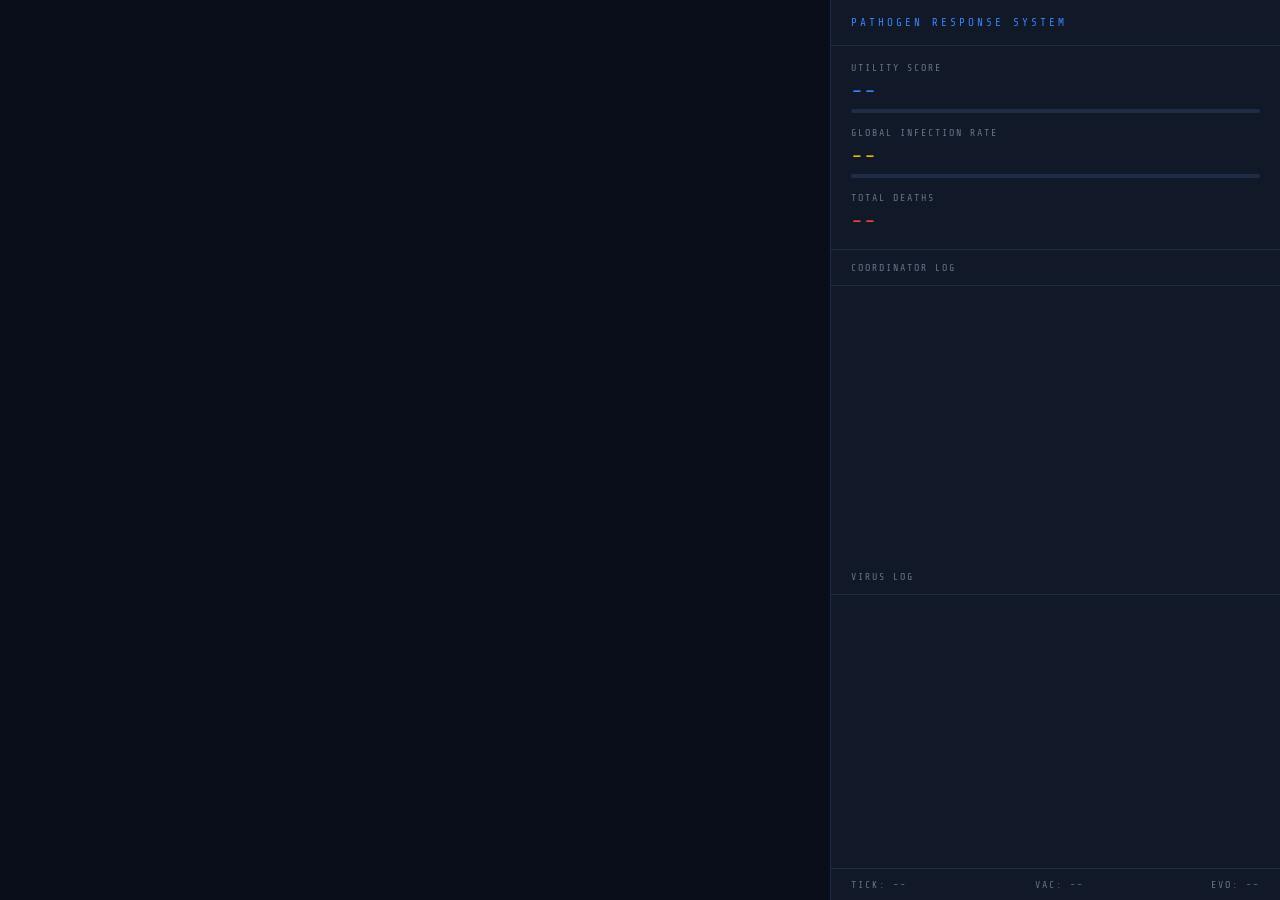
==== frontend/index.html @ 67e20a22 "adding virus log" ====
<!DOCTYPE html>
<html lang="en">
<head>
    <meta charset="utf-8">
    <meta name="viewport" content="width=device-width, initial-scale=1, shrink-to-fit=no">
    <title>Pathogen Response System - Skeleton</title>

    <link rel="stylesheet" href="https://js.arcgis.com/5.0/esri/themes/dark/main.css">
    <link href="https://fonts.googleapis.com/css2?family=Share+Tech+Mono&display=swap" rel="stylesheet">
    <script src="https://cdn.socket.io/4.7.2/socket.io.min.js"></script>

    <style>
        * {
            margin: 0;
            padding: 0;
            box-sizing: border-box;
        }

        :root {
            --bg-primary:   #0a0e1a;
            --bg-panel:     #111827;
            --border:       #1e2d45;
            --accent-blue:  #3b82f6;
            --accent-red:   #ef4444;
            --accent-green: #22c55e;
            --accent-yellow:#eab308;
            --accent-purple:#a855f7;
            --text-primary: #f1f5f9;
            --text-muted:   #64748b;
            --font:         'Share Tech Mono', monospace;
        }

        html, body {
            height: 100%;
            width: 100%;
            background: var(--bg-primary);
            font-family: var(--font);
            color: var(--text-primary);
            overflow: hidden;
            display: flex;
            flex-direction: row;
        }

        #viewDiv {
            flex: 1;
            height: 100%;
        }

        #sidePanel {
            width: 450px;
            height: 100%;
            background: var(--bg-panel);
            border-left: 1px solid var(--border);
            display: flex;
            flex-direction: column;
            flex-shrink: 0;
        }

        .panel-header {
            padding: 16px 20px;
            border-bottom: 1px solid var(--border);
            letter-spacing: 3px;
            font-size: 11px;
            color: var(--accent-blue);
            text-transform: uppercase;
        }

        .stats-section {
            padding: 16px 20px;
            border-bottom: 1px solid var(--border);
            display: flex;
            flex-direction: column;
            gap: 14px;
        }

        .stat-row {
            display: flex;
            flex-direction: column;
            gap: 6px;
        }

        .stat-label {
            font-size: 10px;
            letter-spacing: 2px;
            color: var(--text-muted);
            text-transform: uppercase;
        }

        .stat-value {
            font-size: 22px;
            letter-spacing: 1px;
        }

        .stat-value.utility  { color: var(--accent-blue); }
        .stat-value.infected { color: var(--accent-yellow); }
        .stat-value.deaths   { color: var(--accent-red); }

        .progress-track {
            height: 4px;
            background: var(--border);
            border-radius: 2px;
            overflow: hidden;
        }

        .progress-fill {
            height: 100%;
            border-radius: 2px;
            transition: width 0.8s ease;
            width: 0%;
        }

        .progress-fill.utility {
            background: linear-gradient(90deg, var(--accent-red), var(--accent-blue));
        }

        .progress-fill.infected {
            background: linear-gradient(90deg, var(--accent-yellow), var(--accent-red));
        }

        .log-section {
            flex: 1;
            display: flex;
            flex-direction: column;
            overflow: hidden;
        }

        .log-header {
            padding: 12px 20px;
            font-size: 10px;
            letter-spacing: 2px;
            color: var(--text-muted);
            text-transform: uppercase;
            border-bottom: 1px solid var(--border);
            flex-shrink: 0;
        }

        .log-feed {
            flex: 1;
            overflow-y: auto;
            padding: 12px 20px;
            display: flex;
            flex-direction: column;
            gap: 12px;
        }

        .log-entry {
            border-left: 2px solid var(--border);
            padding-left: 10px;
            display: flex;
            flex-direction: column;
            gap: 4px;
        }

        .log-entry.active { border-left-color: var(--accent-blue); }
        .log-entry.virus { border-left-color: var(--accent-purple); }
        .log-tick { font-size: 10px; color: var(--accent-blue); letter-spacing: 1px; }
        .log-tick.virus { color: var(--accent-purple); }
        .log-thought { font-size: 11px; color: var(--text-primary); line-height: 1.5; white-space: pre-wrap; }
        .log-message { font-size: 11px; color: var(--text-primary); line-height: 1.5; }
        .log-actions { font-size: 10px; color: var(--accent-yellow); line-height: 1.6; margin-top: 4px; }
        .log-actions span { display: inline-block; background: rgba(234, 179, 8, 0.15); padding: 2px 6px; border-radius: 3px; margin-right: 4px; }
        .log-message.mutation { color: var(--accent-purple); }
        .log-message.deploy { color: var(--accent-red); }

        .panel-footer {
            padding: 10px 20px;
            border-top: 1px solid var(--border);
            font-size: 10px;
            color: var(--text-muted);
            letter-spacing: 2px;
            display: flex;
            justify-content: space-between;
        }

        .log-feed::-webkit-scrollbar { width: 3px; }
        .log-feed::-webkit-scrollbar-track { background: transparent; }
        .log-feed::-webkit-scrollbar-thumb { background: var(--border); border-radius: 2px; }
    </style>

    <script type="module" src="https://js.arcgis.com/5.0/"></script>
    <script type="module">
        const [Map, SceneView] = await $arcgis.import([
            "@arcgis/core/Map.js",
            "@arcgis/core/views/SceneView.js",
        ]);

        const map = new Map({
            basemap: "oceans",
            ground: "world-elevation",
        });

        const view = new SceneView({
            container: "viewDiv",
            map: map,
            camera: {
                position: {
                    spatialReference: { latestWkid: 3857, wkid: 102100 },
                    x: -11262192.883555487,
                    y: 2315246.351026253,
                    z: 18161244.728082635,
                },
                heading: 0,
                tilt: 0.49,
            },
            viewingMode: "global",
            environment: {
                background: { type: "color", color: [10, 14, 26, 1] },
                atmosphereEnabled: true,
                starsEnabled: true
            },
            ui: { components: [] }
        });
    </script>

    <script>
        const socket = io();

        socket.on('connect', () => {
            console.log('Socket connected:', socket.id);
        });

        socket.on('state_update', (data) => {
            if (!data) return;
            if (data.utility_score != null) {
                document.getElementById('stat-utility').innerText = data.utility_score.toFixed(3);
                document.getElementById('bar-utility').style.width = `${data.utility_score * 100}%`;
            }
            if (data.global_infected != null) {
                document.getElementById('stat-infected').innerText = `${(data.global_infected * 100).toFixed(2)}%`;
                document.getElementById('bar-infected').style.width = `${data.global_infected * 100}%`;
            }
            if (data.countries) {
                const totalDeaths = Object.values(data.countries).reduce((sum, c) => sum + (c.dead || 0), 0);
                document.getElementById('stat-deaths').innerText = totalDeaths.toLocaleString();
            }
            if (data.tick != null) document.getElementById('footer-tick').innerText = data.tick;
            if (data.global_vaccine_progress != null) document.getElementById('footer-vac').innerText = data.global_vaccine_progress.toFixed(2);
            if (data.evolution_points != null) document.getElementById('footer-evo').innerText = data.evolution_points;
        });

        socket.on('action_results', (data) => {
            const feed = document.getElementById('log-feed');
            const { thought, actions, tick } = data;
            const entry = document.createElement('div');
            entry.className = 'log-entry active';
            let html = `<div class="log-tick">TICK ${tick}</div>`;
            if (thought) html += `<div class="log-thought">${thought}</div>`;
            if (actions && actions.length) {
                html += `<div class="log-actions">`;
                actions.forEach(a => {
                    html += `<span>${a.type} ${a.target}</span>`;
                });
                html += `</div>`;
            }
            entry.innerHTML = html;
            feed.prepend(entry);
        });

        socket.on('virus_log', (data) => {
            const feed = document.getElementById('virus-feed');
            const { tick, message, type } = data;
            const entry = document.createElement('div');
            entry.className = `log-entry virus`;
            const colorClass = type === 'mutation' ? 'mutation' : 'deploy';
            entry.innerHTML = `<div class="log-tick virus">TICK ${tick}</div><div class="log-message ${colorClass}">${message}</div>`;
            feed.prepend(entry);
        });

        function sendAction(type, target, value) {
            socket.emit('user_action', { type, target, value });
        }
    </script>
</head>

<body>
    <div id="viewDiv"></div>

    <div id="sidePanel">
        <div class="panel-header">Pathogen Response System</div>

        <div class="stats-section">
            <div class="stat-row">
                <span class="stat-label">Utility Score</span>
                <span class="stat-value utility" id="stat-utility">--</span>
                <div class="progress-track">
                    <div class="progress-fill utility" id="bar-utility"></div>
                </div>
            </div>
            <div class="stat-row">
                <span class="stat-label">Global Infection Rate</span>
                <span class="stat-value infected" id="stat-infected">--</span>
                <div class="progress-track">
                    <div class="progress-fill infected" id="bar-infected"></div>
                </div>
            </div>
            <div class="stat-row">
                <span class="stat-label">Total Deaths</span>
                <span class="stat-value deaths" id="stat-deaths">--</span>
            </div>
        </div>

        <div class="log-section">
            <div class="log-header">Coordinator Log</div>
            <div class="log-feed" id="log-feed"></div>
        </div>

        <div class="log-section">
            <div class="log-header">Virus Log</div>
            <div class="log-feed" id="virus-feed"></div>
        </div>

        <div class="panel-footer">
            <span>TICK: <span id="footer-tick">--</span></span>
            <span>VAC: <span id="footer-vac">--</span></span>
            <span>EVO: <span id="footer-evo">--</span></span>
        </div>
    </div>
</body>
</html>
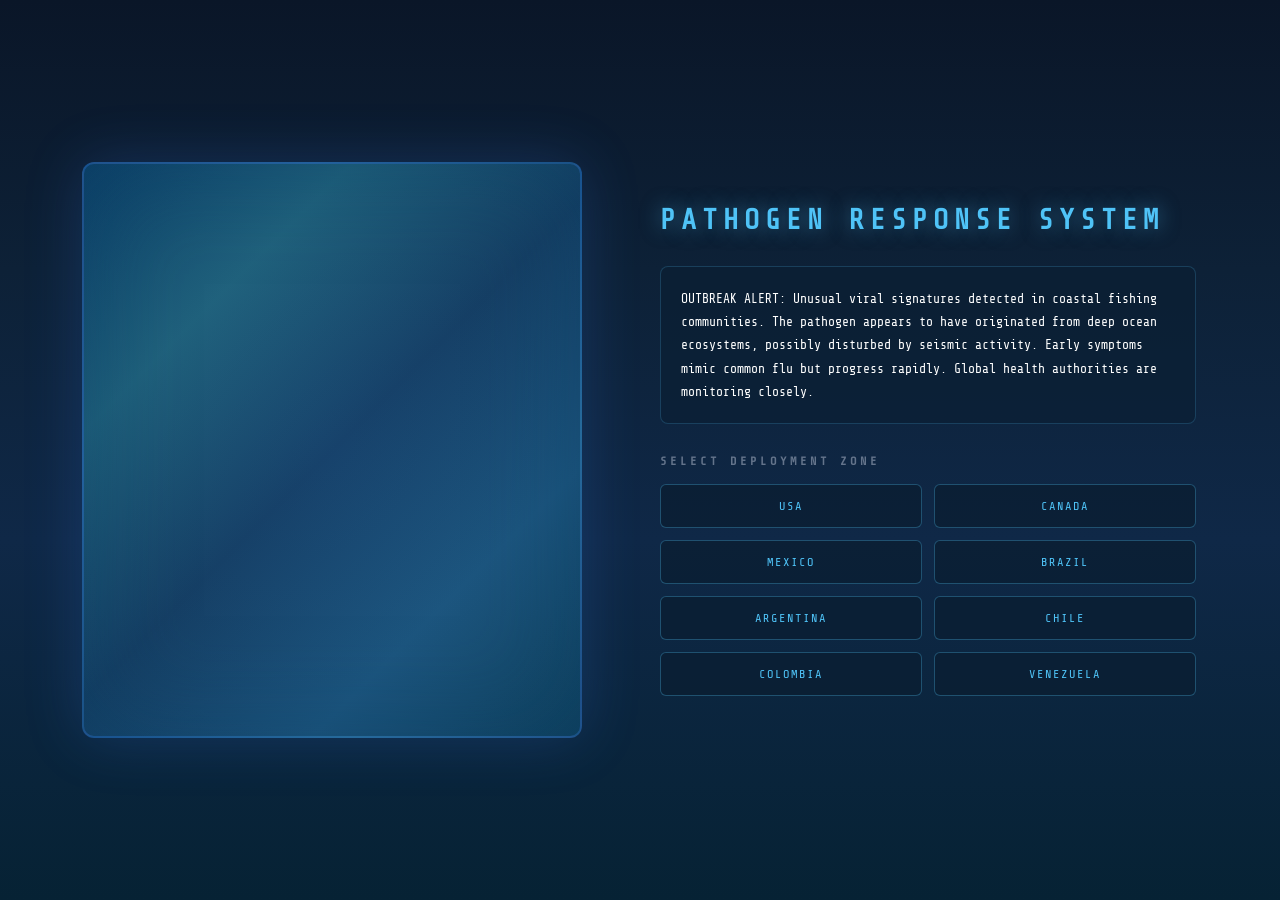
==== commit fb3bdc9e: "added frontend stuff" ====
--- a/frontend/index.html
+++ b/frontend/index.html
@@ -7,178 +7,13 @@
 
     <link rel="stylesheet" href="https://js.arcgis.com/5.0/esri/themes/dark/main.css">
     <link href="https://fonts.googleapis.com/css2?family=Share+Tech+Mono&display=swap" rel="stylesheet">
+    <link rel="stylesheet" href="style.css">
     <script src="https://cdn.socket.io/4.7.2/socket.io.min.js"></script>
-
-    <style>
-        * {
-            margin: 0;
-            padding: 0;
-            box-sizing: border-box;
-        }
-
-        :root {
-            --bg-primary:   #0a0e1a;
-            --bg-panel:     #111827;
-            --border:       #1e2d45;
-            --accent-blue:  #3b82f6;
-            --accent-red:   #ef4444;
-            --accent-green: #22c55e;
-            --accent-yellow:#eab308;
-            --accent-purple:#a855f7;
-            --text-primary: #f1f5f9;
-            --text-muted:   #64748b;
-            --font:         'Share Tech Mono', monospace;
-        }
-
-        html, body {
-            height: 100%;
-            width: 100%;
-            background: var(--bg-primary);
-            font-family: var(--font);
-            color: var(--text-primary);
-            overflow: hidden;
-            display: flex;
-            flex-direction: row;
-        }
-
-        #viewDiv {
-            flex: 1;
-            height: 100%;
-        }
-
-        #sidePanel {
-            width: 450px;
-            height: 100%;
-            background: var(--bg-panel);
-            border-left: 1px solid var(--border);
-            display: flex;
-            flex-direction: column;
-            flex-shrink: 0;
-        }
-
-        .panel-header {
-            padding: 16px 20px;
-            border-bottom: 1px solid var(--border);
-            letter-spacing: 3px;
-            font-size: 11px;
-            color: var(--accent-blue);
-            text-transform: uppercase;
-        }
-
-        .stats-section {
-            padding: 16px 20px;
-            border-bottom: 1px solid var(--border);
-            display: flex;
-            flex-direction: column;
-            gap: 14px;
-        }
-
-        .stat-row {
-            display: flex;
-            flex-direction: column;
-            gap: 6px;
-        }
-
-        .stat-label {
-            font-size: 10px;
-            letter-spacing: 2px;
-            color: var(--text-muted);
-            text-transform: uppercase;
-        }
-
-        .stat-value {
-            font-size: 22px;
-            letter-spacing: 1px;
-        }
-
-        .stat-value.utility  { color: var(--accent-blue); }
-        .stat-value.infected { color: var(--accent-yellow); }
-        .stat-value.deaths   { color: var(--accent-red); }
-
-        .progress-track {
-            height: 4px;
-            background: var(--border);
-            border-radius: 2px;
-            overflow: hidden;
-        }
-
-        .progress-fill {
-            height: 100%;
-            border-radius: 2px;
-            transition: width 0.8s ease;
-            width: 0%;
-        }
-
-        .progress-fill.utility {
-            background: linear-gradient(90deg, var(--accent-red), var(--accent-blue));
-        }
-
-        .progress-fill.infected {
-            background: linear-gradient(90deg, var(--accent-yellow), var(--accent-red));
-        }
-
-        .log-section {
-            flex: 1;
-            display: flex;
-            flex-direction: column;
-            overflow: hidden;
-        }
-
-        .log-header {
-            padding: 12px 20px;
-            font-size: 10px;
-            letter-spacing: 2px;
-            color: var(--text-muted);
-            text-transform: uppercase;
-            border-bottom: 1px solid var(--border);
-            flex-shrink: 0;
-        }
-
-        .log-feed {
-            flex: 1;
-            overflow-y: auto;
-            padding: 12px 20px;
-            display: flex;
-            flex-direction: column;
-            gap: 12px;
-        }
-
-        .log-entry {
-            border-left: 2px solid var(--border);
-            padding-left: 10px;
-            display: flex;
-            flex-direction: column;
-            gap: 4px;
-        }
-
-        .log-entry.active { border-left-color: var(--accent-blue); }
-        .log-entry.virus { border-left-color: var(--accent-purple); }
-        .log-tick { font-size: 10px; color: var(--accent-blue); letter-spacing: 1px; }
-        .log-tick.virus { color: var(--accent-purple); }
-        .log-thought { font-size: 11px; color: var(--text-primary); line-height: 1.5; white-space: pre-wrap; }
-        .log-message { font-size: 11px; color: var(--text-primary); line-height: 1.5; }
-        .log-actions { font-size: 10px; color: var(--accent-yellow); line-height: 1.6; margin-top: 4px; }
-        .log-actions span { display: inline-block; background: rgba(234, 179, 8, 0.15); padding: 2px 6px; border-radius: 3px; margin-right: 4px; }
-        .log-message.mutation { color: var(--accent-purple); }
-        .log-message.deploy { color: var(--accent-red); }
-
-        .panel-footer {
-            padding: 10px 20px;
-            border-top: 1px solid var(--border);
-            font-size: 10px;
-            color: var(--text-muted);
-            letter-spacing: 2px;
-            display: flex;
-            justify-content: space-between;
-        }
-
-        .log-feed::-webkit-scrollbar { width: 3px; }
-        .log-feed::-webkit-scrollbar-track { background: transparent; }
-        .log-feed::-webkit-scrollbar-thumb { background: var(--border); border-radius: 2px; }
-    </style>
 
     <script type="module" src="https://js.arcgis.com/5.0/"></script>
     <script type="module">
+        import { initMapMarkers } from './map_handler.js';
+        
         const [Map, SceneView] = await $arcgis.import([
             "@arcgis/core/Map.js",
             "@arcgis/core/views/SceneView.js",
@@ -210,70 +45,45 @@
             },
             ui: { components: [] }
         });
+        
+        // Initialize map markers when view is ready
+        view.when(() => {
+            initMapMarkers(view);
+        });
+        
+        // Expose view globally for other modules
+        window.arcgisView = view;
     </script>
 
-    <script>
-        const socket = io();
-
-        socket.on('connect', () => {
-            console.log('Socket connected:', socket.id);
-        });
-
-        socket.on('state_update', (data) => {
-            if (!data) return;
-            if (data.utility_score != null) {
-                document.getElementById('stat-utility').innerText = data.utility_score.toFixed(3);
-                document.getElementById('bar-utility').style.width = `${data.utility_score * 100}%`;
-            }
-            if (data.global_infected != null) {
-                document.getElementById('stat-infected').innerText = `${(data.global_infected * 100).toFixed(2)}%`;
-                document.getElementById('bar-infected').style.width = `${data.global_infected * 100}%`;
-            }
-            if (data.countries) {
-                const totalDeaths = Object.values(data.countries).reduce((sum, c) => sum + (c.dead || 0), 0);
-                document.getElementById('stat-deaths').innerText = totalDeaths.toLocaleString();
-            }
-            if (data.tick != null) document.getElementById('footer-tick').innerText = data.tick;
-            if (data.global_vaccine_progress != null) document.getElementById('footer-vac').innerText = data.global_vaccine_progress.toFixed(2);
-            if (data.evolution_points != null) document.getElementById('footer-evo').innerText = data.evolution_points;
-        });
-
-        socket.on('action_results', (data) => {
-            const feed = document.getElementById('log-feed');
-            const { thought, actions, tick } = data;
-            const entry = document.createElement('div');
-            entry.className = 'log-entry active';
-            let html = `<div class="log-tick">TICK ${tick}</div>`;
-            if (thought) html += `<div class="log-thought">${thought}</div>`;
-            if (actions && actions.length) {
-                html += `<div class="log-actions">`;
-                actions.forEach(a => {
-                    html += `<span>${a.type} ${a.target}</span>`;
-                });
-                html += `</div>`;
-            }
-            entry.innerHTML = html;
-            feed.prepend(entry);
-        });
-
-        socket.on('virus_log', (data) => {
-            const feed = document.getElementById('virus-feed');
-            const { tick, message, type } = data;
-            const entry = document.createElement('div');
-            entry.className = `log-entry virus`;
-            const colorClass = type === 'mutation' ? 'mutation' : 'deploy';
-            entry.innerHTML = `<div class="log-tick virus">TICK ${tick}</div><div class="log-message ${colorClass}">${message}</div>`;
-            feed.prepend(entry);
-        });
-
-        function sendAction(type, target, value) {
-            socket.emit('user_action', { type, target, value });
-        }
-    </script>
+    <script type="module" src="socket_handler.js"></script>
+    <script type="module" src="ui_updates.js"></script>
+    <script type="module" src="opening_screen.js"></script>
 </head>
 
 <body>
     <div id="viewDiv"></div>
+
+    <!-- Opening Screen Overlay -->
+    <div id="openingScreen" class="opening-overlay">
+        <div class="opening-content">
+            <div class="opening-image-container">
+                <!-- Placeholder for deep sea image -->
+                <div class="deep-sea-placeholder"></div>
+            </div>
+            <div class="opening-text-section">
+                <h1 class="opening-title">PATHOGEN RESPONSE SYSTEM</h1>
+                <div class="virus-story" id="virusStory">
+                    <p class="story-loading">Generating outbreak report...</p>
+                </div>
+                <div class="country-selection">
+                    <h2 class="selection-title">SELECT DEPLOYMENT ZONE</h2>
+                    <div class="country-buttons" id="countryButtons">
+                        <!-- Buttons will be populated by JavaScript -->
+                    </div>
+                </div>
+            </div>
+        </div>
+    </div>
 
     <div id="sidePanel">
         <div class="panel-header">Pathogen Response System</div>
@@ -299,6 +109,14 @@
             </div>
         </div>
 
+        <!-- Country Data Section -->
+        <div class="countries-section" id="countriesSection">
+            <div class="log-header">Country Status</div>
+            <div class="countries-list" id="countriesList">
+                <!-- Country cards will be populated by JavaScript -->
+            </div>
+        </div>
+
         <div class="log-section">
             <div class="log-header">Coordinator Log</div>
             <div class="log-feed" id="log-feed"></div>
@@ -315,5 +133,7 @@
             <span>EVO: <span id="footer-evo">--</span></span>
         </div>
     </div>
+
+
 </body>
 </html>
--- a/frontend/style.css
+++ b/frontend/style.css
@@ -0,0 +1,581 @@
+* {
+    margin: 0;
+    padding: 0;
+    box-sizing: border-box;
+}
+
+:root {
+    --bg-primary:   #0a0e1a;
+    --bg-panel:     #111827;
+    --border:       #1e2d45;
+    --accent-blue:  #3b82f6;
+    --accent-red:   #ef4444;
+    --accent-green: #22c55e;
+    --accent-yellow:#eab308;
+    --accent-purple:#a855f7;
+    --text-primary: #f1f5f9;
+    --text-muted:   #64748b;
+    --font:         'Share Tech Mono', monospace;
+}
+
+html, body {
+    height: 100%;
+    width: 100%;
+    background: var(--bg-primary);
+    font-family: var(--font);
+    color: var(--text-primary);
+    overflow: hidden;
+    display: flex;
+    flex-direction: row;
+}
+
+#viewDiv {
+    flex: 1;
+    height: 100%;
+}
+
+#sidePanel {
+    width: 450px;
+    height: 100%;
+    background: var(--bg-panel);
+    border-left: 1px solid var(--border);
+    display: flex;
+    flex-direction: column;
+    flex-shrink: 0;
+}
+
+.panel-header {
+    padding: 16px 20px;
+    border-bottom: 1px solid var(--border);
+    letter-spacing: 3px;
+    font-size: 11px;
+    color: var(--accent-blue);
+    text-transform: uppercase;
+}
+
+.stats-section {
+    padding: 16px 20px;
+    border-bottom: 1px solid var(--border);
+    display: flex;
+    flex-direction: column;
+    gap: 14px;
+}
+
+.stat-row {
+    display: flex;
+    flex-direction: column;
+    gap: 6px;
+}
+
+.stat-label {
+    font-size: 10px;
+    letter-spacing: 2px;
+    color: var(--text-muted);
+    text-transform: uppercase;
+}
+
+.stat-value {
+    font-size: 22px;
+    letter-spacing: 1px;
+}
+
+.stat-value.utility  { color: var(--accent-blue); }
+.stat-value.infected { color: var(--accent-yellow); }
+.stat-value.deaths   { color: var(--accent-red); }
+
+.progress-track {
+    height: 4px;
+    background: var(--border);
+    border-radius: 2px;
+    overflow: hidden;
+}
+
+.progress-fill {
+    height: 100%;
+    border-radius: 2px;
+    transition: width 0.8s ease;
+    width: 0%;
+}
+
+.progress-fill.utility {
+    background: linear-gradient(90deg, var(--accent-red), var(--accent-blue));
+}
+
+.progress-fill.infected {
+    background: linear-gradient(90deg, var(--accent-yellow), var(--accent-red));
+}
+
+/* ========================================
+   COUNTRY STATUS SECTION
+   ======================================== */
+
+.countries-section {
+    display: flex;
+    flex-direction: column;
+    border-bottom: 1px solid var(--border);
+    max-height: 300px;
+    overflow: hidden;
+}
+
+.countries-list {
+    display: flex;
+    flex-direction: column;
+    gap: 8px;
+    padding: 12px 20px;
+    overflow-y: auto;
+}
+
+.country-card {
+    background: rgba(30, 45, 69, 0.3);
+    border: 1px solid var(--border);
+    border-radius: 6px;
+    padding: 10px 12px;
+    transition: all 0.3s ease;
+}
+
+.country-card:hover {
+    background: rgba(30, 45, 69, 0.5);
+    border-color: var(--accent-blue);
+}
+
+.country-card.infected {
+    border-left: 3px solid var(--accent-yellow);
+}
+
+.country-card.critical {
+    border-left: 3px solid var(--accent-red);
+}
+
+.country-card-header {
+    display: flex;
+    justify-content: space-between;
+    align-items: center;
+    margin-bottom: 8px;
+}
+
+.country-name {
+    font-size: 18px;
+    font-weight: bold;
+    letter-spacing: 1px;
+    color: var(--text-primary);
+}
+
+.country-population {
+    font-size: 14px;
+    color: var(--text-muted);
+}
+
+.country-stats {
+    display: grid;
+    grid-template-columns: repeat(3, 1fr);
+    gap: 6px;
+}
+
+.country-stat {
+    display: flex;
+    flex-direction: column;
+    gap: 2px;
+}
+
+.country-stat-label {
+    font-size: 12px;
+    letter-spacing: 1px;
+    color: var(--text-muted);
+    text-transform: uppercase;
+}
+
+.country-stat-value {
+    font-size: 12px;
+    letter-spacing: 0.5px;
+}
+
+.country-stat-value.infected { color: var(--accent-yellow); }
+.country-stat-value.gdp { color: var(--accent-green); }
+.country-stat-value.containment { color: var(--accent-blue); }
+.country-stat-value.deaths { color: var(--accent-red); }
+.country-stat-value.vaccine { color: var(--accent-purple); }
+
+.country-infrastructure {
+    display: flex;
+    gap: 8px;
+    margin-top: 6px;
+    padding-top: 6px;
+    border-top: 1px solid rgba(255, 255, 255, 0.1);
+}
+
+.infra-badge {
+    font-size: 10px;
+    letter-spacing: 1px;
+    padding: 2px 6px;
+    border-radius: 3px;
+    text-transform: uppercase;
+}
+
+.infra-badge.open {
+    background: rgba(34, 197, 94, 0.2);
+    color: var(--accent-green);
+}
+
+.infra-badge.closed {
+    background: rgba(239, 68, 68, 0.2);
+    color: var(--accent-red);
+}
+
+/* Scrollbar for countries list */
+.countries-list::-webkit-scrollbar { width: 3px; }
+.countries-list::-webkit-scrollbar-track { background: transparent; }
+.countries-list::-webkit-scrollbar-thumb { background: var(--border); border-radius: 2px; }
+
+.log-section {
+    flex: 1;
+    display: flex;
+    flex-direction: column;
+    overflow: hidden;
+}
+
+.log-header {
+    padding: 12px 20px;
+    font-size: 12px;
+    letter-spacing: 2px;
+    color: var(--text-muted);
+    text-transform: uppercase;
+    border-bottom: 1px solid var(--border);
+    flex-shrink: 0;
+}
+
+.log-feed {
+    flex: 1;
+    overflow-y: auto;
+    padding: 12px 20px;
+    display: flex;
+    flex-direction: column;
+    gap: 12px;
+}
+
+.log-entry {
+    border-left: 2px solid var(--border);
+    padding-left: 10px;
+    display: flex;
+    flex-direction: column;
+    gap: 4px;
+}
+
+.log-entry.active { border-left-color: var(--accent-blue); }
+.log-entry.virus { border-left-color: var(--accent-purple); }
+.log-tick { font-size: 16px; color: var(--accent-blue); letter-spacing: 1px; }
+.log-tick.virus { color: var(--accent-purple); }
+.log-thought { font-size: 14px; color: var(--text-primary); line-height: 1.5; white-space: pre-wrap; }
+.log-message { font-size: 14px; color: var(--text-primary); line-height: 1.5; }
+.log-actions { font-size: 14px; color: var(--accent-yellow); line-height: 1.6; margin-top: 4px; }
+.log-actions span { display: inline-block; background: rgba(234, 179, 8, 0.15); padding: 2px 6px; border-radius: 3px; margin-right: 4px; }
+.log-message.mutation { color: var(--accent-purple); }
+.log-message.deploy { color: var(--accent-green); }
+
+.panel-footer {
+    padding: 10px 20px;
+    border-top: 1px solid var(--border);
+    font-size: 10px;
+    color: var(--text-muted);
+    letter-spacing: 2px;
+    display: flex;
+    justify-content: space-between;
+}
+
+.log-feed::-webkit-scrollbar { width: 3px; }
+.log-feed::-webkit-scrollbar-track { background: transparent; }
+.log-feed::-webkit-scrollbar-thumb { background: var(--border); border-radius: 2px; }
+
+/* ========================================
+   OPENING SCREEN - OCEAN THEME
+   ======================================== */
+
+.opening-overlay {
+    position: fixed;
+    top: 0;
+    left: 0;
+    width: 100%;
+    height: 100%;
+    background: linear-gradient(180deg, 
+        #0a1628 0%, 
+        #0d2137 30%, 
+        #0f2847 60%, 
+        #062234 100%);
+    z-index: 1000;
+    display: flex;
+    justify-content: center;
+    align-items: center;
+    animation: oceanWave 8s ease-in-out infinite;
+}
+
+@keyframes oceanWave {
+    0%, 100% { background-position: 0% 50%; }
+    50% { background-position: 100% 50%; }
+}
+
+.opening-overlay.hidden {
+    display: none;
+}
+
+.opening-content {
+    display: flex;
+    flex-direction: row;
+    max-width: 1200px;
+    width: 90%;
+    height: 80%;
+    gap: 40px;
+    align-items: center;
+}
+
+.opening-image-container {
+    flex: 1;
+    height: 100%;
+    display: flex;
+    align-items: center;
+    justify-content: center;
+}
+
+.deep-sea-placeholder {
+    width: 100%;
+    height: 80%;
+    max-width: 500px;
+    background: linear-gradient(135deg, 
+        #0a3d62 0%, 
+        #1e5f74 25%, 
+        #133b5c 50%, 
+        #1a5276 75%, 
+        #0d3d56 100%);
+    border-radius: 12px;
+    border: 2px solid rgba(59, 130, 246, 0.3);
+    box-shadow: 
+        0 0 60px rgba(59, 130, 246, 0.2),
+        inset 0 0 100px rgba(10, 61, 98, 0.5);
+    position: relative;
+    overflow: hidden;
+}
+
+.deep-sea-placeholder::before {
+    content: '';
+    position: absolute;
+    top: -50%;
+    left: -50%;
+    width: 200%;
+    height: 200%;
+    background: radial-gradient(ellipse at center, 
+        rgba(59, 130, 246, 0.1) 0%, 
+        transparent 70%);
+    animation: deepGlow 4s ease-in-out infinite;
+}
+
+@keyframes deepGlow {
+    0%, 100% { opacity: 0.3; transform: scale(1); }
+    50% { opacity: 0.6; transform: scale(1.1); }
+}
+
+.opening-text-section {
+    flex: 1;
+    display: flex;
+    flex-direction: column;
+    gap: 30px;
+    padding: 20px;
+}
+
+.opening-title {
+    font-family: var(--font);
+    font-size: 28px;
+    letter-spacing: 6px;
+    color: #4fc3f7;
+    text-transform: uppercase;
+    text-shadow: 0 0 20px rgba(79, 195, 247, 0.5);
+    margin: 0;
+}
+
+.virus-story {
+    background: rgba(10, 30, 50, 0.6);
+    border: 1px solid rgba(79, 195, 247, 0.2);
+    border-radius: 8px;
+    padding: 20px;
+    min-height: 150px;
+    max-height: 200px;
+    overflow-y: auto;
+}
+
+.virus-story p {
+    color: #ffffff;
+    font-family: var(--font);
+    font-size: 13px;
+    line-height: 1.8;
+    margin: 0;
+}
+
+.story-loading {
+    color: rgba(255, 255, 255, 0.5) !important;
+    font-style: italic;
+}
+
+.country-selection {
+    display: flex;
+    flex-direction: column;
+    gap: 16px;
+}
+
+.selection-title {
+    font-family: var(--font);
+    font-size: 12px;
+    letter-spacing: 4px;
+    color: var(--text-muted);
+    text-transform: uppercase;
+    margin: 0;
+}
+
+.country-buttons {
+    display: grid;
+    grid-template-columns: repeat(2, 1fr);
+    gap: 12px;
+}
+
+.country-btn {
+    font-family: var(--font);
+    font-size: 12px;
+    letter-spacing: 2px;
+    padding: 14px 20px;
+    background: rgba(10, 30, 50, 0.8);
+    border: 1px solid rgba(79, 195, 247, 0.3);
+    border-radius: 6px;
+    color: #4fc3f7;
+    cursor: pointer;
+    transition: all 0.3s ease;
+    text-transform: uppercase;
+}
+
+.country-btn:hover {
+    background: rgba(79, 195, 247, 0.2);
+    border-color: #4fc3f7;
+    box-shadow: 0 0 20px rgba(79, 195, 247, 0.3);
+    transform: translateY(-2px);
+}
+
+.country-btn:active {
+    transform: translateY(0);
+}
+
+.country-btn.deploying {
+    background: rgba(79, 195, 247, 0.3);
+    color: #ffffff;
+    pointer-events: none;
+}
+
+/* Scrollbar for virus story */
+.virus-story::-webkit-scrollbar { width: 4px; }
+.virus-story::-webkit-scrollbar-track { background: rgba(10, 30, 50, 0.3); }
+.virus-story::-webkit-scrollbar-thumb { background: rgba(79, 195, 247, 0.3); border-radius: 2px; }
+
+/* ========================================
+   ARCGIS POPUP STYLES - OCEAN THEME
+   ======================================== */
+
+.esri-popup__main-container {
+    background: linear-gradient(180deg, #0d2137 0%, #0a1628 100%) !important;
+    border: 1px solid rgba(79, 195, 247, 0.3) !important;
+    border-radius: 8px !important;
+    box-shadow: 0 0 30px rgba(79, 195, 247, 0.2) !important;
+    font-family: var(--font) !important;
+}
+
+.esri-popup__header {
+    background: rgba(10, 30, 50, 0.8) !important;
+    border-bottom: 1px solid rgba(79, 195, 247, 0.2) !important;
+}
+
+.esri-popup__header-title {
+    color: #4fc3f7 !important;
+    font-family: var(--font) !important;
+    font-size: 14px !important;
+    letter-spacing: 2px !important;
+    text-transform: uppercase !important;
+}
+
+.esri-popup__content {
+    background: transparent !important;
+    padding: 0 !important;
+}
+
+.esri-popup__button {
+    color: #4fc3f7 !important;
+}
+
+.esri-popup__button:hover {
+    background: rgba(79, 195, 247, 0.1) !important;
+}
+
+.esri-popup__pointer-direction {
+    background: #0d2137 !important;
+}
+
+/* Custom popup content styles */
+.country-popup {
+    padding: 16px;
+    display: flex;
+    flex-direction: column;
+    gap: 12px;
+    min-width: 250px;
+}
+
+.popup-row {
+    display: flex;
+    flex-direction: column;
+    gap: 4px;
+}
+
+.popup-label {
+    font-size: 10px;
+    letter-spacing: 1px;
+    color: #64748b;
+    text-transform: uppercase;
+}
+
+.popup-value {
+    font-size: 14px;
+    font-weight: bold;
+    letter-spacing: 0.5px;
+    color: #f1f5f9;
+}
+
+.popup-value.containment { color: #3b82f6; }
+.popup-value.infected { color: #eab308; }
+.popup-value.vaccine { color: #a855f7; }
+.popup-value.population { color: #22c55e; }
+.popup-value.open { color: #22c55e; }
+.popup-value.closed { color: #ef4444; }
+
+.popup-bar {
+    height: 4px;
+    background: rgba(255, 255, 255, 0.1);
+    border-radius: 2px;
+    overflow: hidden;
+    margin-top: 4px;
+}
+
+.popup-bar-fill {
+    height: 100%;
+    border-radius: 2px;
+    transition: width 0.5s ease;
+}
+
+.popup-bar-fill.containment {
+    background: linear-gradient(90deg, #1e40af, #3b82f6);
+}
+
+.popup-bar-fill.infected {
+    background: linear-gradient(90deg, #eab308, #ef4444);
+}
+
+.popup-bar-fill.vaccine {
+    background: linear-gradient(90deg, #7c3aed, #a855f7);
+}
+
+.popup-loading {
+    padding: 20px;
+    color: #64748b;
+    font-style: italic;
+    text-align: center;
+}
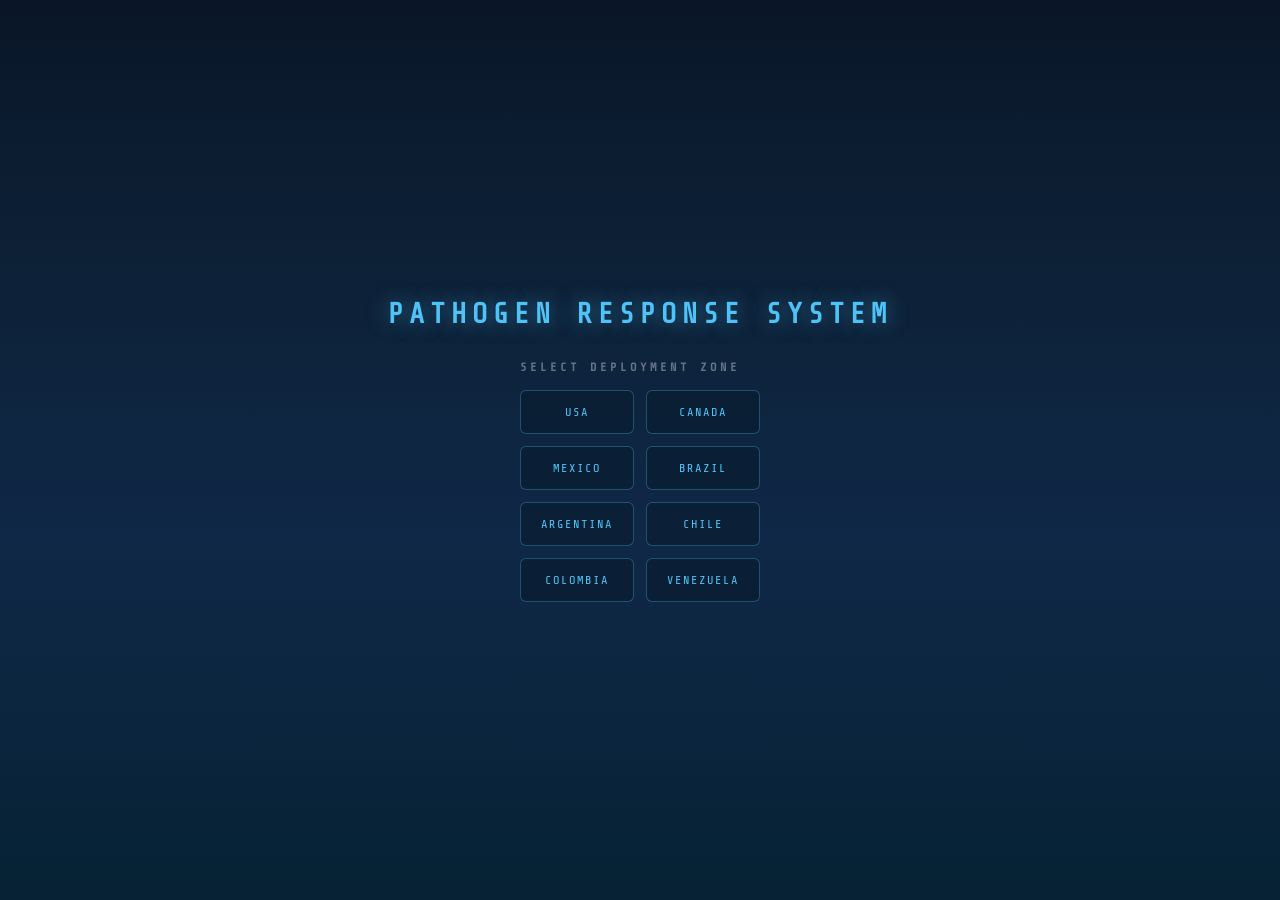
==== commit 62b0ed21: "added pause and reset button, removed genai news prompt" ====
--- a/frontend/index.html
+++ b/frontend/index.html
@@ -58,6 +58,7 @@
     <script type="module" src="socket_handler.js"></script>
     <script type="module" src="ui_updates.js"></script>
     <script type="module" src="opening_screen.js"></script>
+    <script type="module" src="simulation_controls.js"></script>
 </head>
 
 <body>
@@ -66,23 +67,24 @@
     <!-- Opening Screen Overlay -->
     <div id="openingScreen" class="opening-overlay">
         <div class="opening-content">
-            <div class="opening-image-container">
-                <!-- Placeholder for deep sea image -->
-                <div class="deep-sea-placeholder"></div>
-            </div>
-            <div class="opening-text-section">
-                <h1 class="opening-title">PATHOGEN RESPONSE SYSTEM</h1>
-                <div class="virus-story" id="virusStory">
-                    <p class="story-loading">Generating outbreak report...</p>
-                </div>
-                <div class="country-selection">
-                    <h2 class="selection-title">SELECT DEPLOYMENT ZONE</h2>
-                    <div class="country-buttons" id="countryButtons">
-                        <!-- Buttons will be populated by JavaScript -->
-                    </div>
+            <h1 class="opening-title">PATHOGEN RESPONSE SYSTEM</h1>
+            <div class="country-selection">
+                <h2 class="selection-title">SELECT DEPLOYMENT ZONE</h2>
+                <div class="country-buttons" id="countryButtons">
+                    <!-- Buttons will be populated by JavaScript -->
                 </div>
             </div>
         </div>
+    </div>
+
+    <!-- Simulation Controls (shown during simulation) -->
+    <div id="simulationControls" style="position: fixed; bottom: 20px; left: 20px; z-index: 999; display: flex; gap: 10px;">
+        <button id="pauseResumeBtn" style="background: rgba(234, 179, 8, 0.2); border: 1px solid #eab308; color: #eab308; padding: 10px 20px; font-family: monospace; font-size: 12px; cursor: pointer; border-radius: 4px;">
+            PAUSE
+        </button>
+        <button id="resetBtn" style="background: rgba(239, 68, 68, 0.2); border: 1px solid #ef4444; color: #ef4444; padding: 10px 20px; font-family: monospace; font-size: 12px; cursor: pointer; border-radius: 4px;">
+            RESET
+        </button>
     </div>
 
     <div id="sidePanel">
--- a/frontend/style.css
+++ b/frontend/style.css
@@ -113,7 +113,7 @@
     display: flex;
     flex-direction: column;
     border-bottom: 1px solid var(--border);
-    max-height: 300px;
+    max-height: 200px;
     overflow: hidden;
 }
 
@@ -121,15 +121,15 @@
     display: flex;
     flex-direction: column;
     gap: 8px;
-    padding: 12px 20px;
+    padding: 10px 20px;
     overflow-y: auto;
 }
 
 .country-card {
     background: rgba(30, 45, 69, 0.3);
     border: 1px solid var(--border);
-    border-radius: 6px;
-    padding: 10px 12px;
+    border-radius: 4px;
+    padding: 8px 12px;
     transition: all 0.3s ease;
 }
 
@@ -150,18 +150,18 @@
     display: flex;
     justify-content: space-between;
     align-items: center;
-    margin-bottom: 8px;
+    margin-bottom: 6px;
 }
 
 .country-name {
-    font-size: 18px;
+    font-size: 13px;
     font-weight: bold;
     letter-spacing: 1px;
     color: var(--text-primary);
 }
 
 .country-population {
-    font-size: 14px;
+    font-size: 11px;
     color: var(--text-muted);
 }
 
@@ -174,18 +174,18 @@
 .country-stat {
     display: flex;
     flex-direction: column;
-    gap: 2px;
+    gap: 1px;
 }
 
 .country-stat-label {
-    font-size: 12px;
+    font-size: 10px;
     letter-spacing: 1px;
     color: var(--text-muted);
     text-transform: uppercase;
 }
 
 .country-stat-value {
-    font-size: 12px;
+    font-size: 11px;
     letter-spacing: 0.5px;
 }
 
@@ -204,10 +204,10 @@
 }
 
 .infra-badge {
-    font-size: 10px;
+    font-size: 9px;
     letter-spacing: 1px;
-    padding: 2px 6px;
-    border-radius: 3px;
+    padding: 1px 4px;
+    border-radius: 2px;
     text-transform: uppercase;
 }
 
@@ -318,65 +318,12 @@
 
 .opening-content {
     display: flex;
-    flex-direction: row;
-    max-width: 1200px;
+    flex-direction: column;
+    align-items: center;
+    gap: 30px;
+    max-width: 600px;
     width: 90%;
-    height: 80%;
-    gap: 40px;
-    align-items: center;
-}
-
-.opening-image-container {
-    flex: 1;
-    height: 100%;
-    display: flex;
-    align-items: center;
-    justify-content: center;
-}
-
-.deep-sea-placeholder {
-    width: 100%;
-    height: 80%;
-    max-width: 500px;
-    background: linear-gradient(135deg, 
-        #0a3d62 0%, 
-        #1e5f74 25%, 
-        #133b5c 50%, 
-        #1a5276 75%, 
-        #0d3d56 100%);
-    border-radius: 12px;
-    border: 2px solid rgba(59, 130, 246, 0.3);
-    box-shadow: 
-        0 0 60px rgba(59, 130, 246, 0.2),
-        inset 0 0 100px rgba(10, 61, 98, 0.5);
-    position: relative;
-    overflow: hidden;
-}
-
-.deep-sea-placeholder::before {
-    content: '';
-    position: absolute;
-    top: -50%;
-    left: -50%;
-    width: 200%;
-    height: 200%;
-    background: radial-gradient(ellipse at center, 
-        rgba(59, 130, 246, 0.1) 0%, 
-        transparent 70%);
-    animation: deepGlow 4s ease-in-out infinite;
-}
-
-@keyframes deepGlow {
-    0%, 100% { opacity: 0.3; transform: scale(1); }
-    50% { opacity: 0.6; transform: scale(1.1); }
-}
-
-.opening-text-section {
-    flex: 1;
-    display: flex;
-    flex-direction: column;
-    gap: 30px;
-    padding: 20px;
+    padding: 40px;
 }
 
 .opening-title {
@@ -387,30 +334,10 @@
     text-transform: uppercase;
     text-shadow: 0 0 20px rgba(79, 195, 247, 0.5);
     margin: 0;
-}
-
-.virus-story {
-    background: rgba(10, 30, 50, 0.6);
-    border: 1px solid rgba(79, 195, 247, 0.2);
-    border-radius: 8px;
-    padding: 20px;
-    min-height: 150px;
-    max-height: 200px;
-    overflow-y: auto;
-}
-
-.virus-story p {
-    color: #ffffff;
-    font-family: var(--font);
-    font-size: 13px;
-    line-height: 1.8;
-    margin: 0;
-}
-
-.story-loading {
-    color: rgba(255, 255, 255, 0.5) !important;
-    font-style: italic;
-}
+    text-align: center;
+}
+
+
 
 .country-selection {
     display: flex;
@@ -464,10 +391,296 @@
     pointer-events: none;
 }
 
-/* Scrollbar for virus story */
-.virus-story::-webkit-scrollbar { width: 4px; }
-.virus-story::-webkit-scrollbar-track { background: rgba(10, 30, 50, 0.3); }
-.virus-story::-webkit-scrollbar-thumb { background: rgba(79, 195, 247, 0.3); border-radius: 2px; }
+.country-btn.selected {
+    background: rgba(79, 195, 247, 0.3);
+    border-color: #4fc3f7;
+    box-shadow: 0 0 20px rgba(79, 195, 247, 0.4);
+}
+
+/* ========================================
+   STORY POPUP - OCEAN THEME
+   ======================================== */
+
+.story-popup-overlay {
+    position: fixed;
+    top: 0;
+    left: 0;
+    width: 100%;
+    height: 100%;
+    background: rgba(10, 22, 40, 0.85);
+    z-index: 1001;
+    display: flex;
+    justify-content: center;
+    align-items: center;
+    opacity: 0;
+    transition: opacity 0.3s ease;
+    backdrop-filter: blur(8px);
+}
+
+.story-popup-overlay.visible {
+    opacity: 1;
+}
+
+.story-popup-container {
+    background: linear-gradient(180deg, 
+        rgba(13, 33, 55, 0.95) 0%, 
+        rgba(10, 22, 40, 0.98) 100%);
+    border: 1px solid rgba(79, 195, 247, 0.3);
+    border-radius: 12px;
+    box-shadow: 
+        0 0 60px rgba(79, 195, 247, 0.2),
+        0 0 100px rgba(10, 30, 50, 0.8),
+        inset 0 1px 0 rgba(79, 195, 247, 0.1);
+    max-width: 500px;
+    width: 90%;
+    padding: 0;
+    transform: translateY(20px) scale(0.95);
+    transition: transform 0.3s ease;
+    overflow: hidden;
+}
+
+.story-popup-overlay.visible .story-popup-container {
+    transform: translateY(0) scale(1);
+}
+
+.story-popup-header {
+    display: flex;
+    align-items: center;
+    gap: 12px;
+    padding: 20px 24px;
+    background: rgba(10, 30, 50, 0.5);
+    border-bottom: 1px solid rgba(79, 195, 247, 0.2);
+}
+
+.story-popup-icon {
+    width: 32px;
+    height: 32px;
+    color: #4fc3f7;
+}
+
+.story-popup-icon svg {
+    width: 100%;
+    height: 100%;
+}
+
+.story-popup-title {
+    font-family: var(--font);
+    font-size: 16px;
+    letter-spacing: 4px;
+    color: #4fc3f7;
+    text-transform: uppercase;
+    margin: 0;
+    text-shadow: 0 0 10px rgba(79, 195, 247, 0.5);
+}
+
+.story-popup-location {
+    display: flex;
+    align-items: center;
+    gap: 12px;
+    padding: 16px 24px;
+    background: rgba(79, 195, 247, 0.05);
+    border-bottom: 1px solid rgba(79, 195, 247, 0.1);
+}
+
+.location-label {
+    font-family: var(--font);
+    font-size: 10px;
+    letter-spacing: 2px;
+    color: var(--text-muted);
+    text-transform: uppercase;
+}
+
+.location-value {
+    font-family: var(--font);
+    font-size: 14px;
+    letter-spacing: 2px;
+    color: #22c55e;
+    text-transform: uppercase;
+    font-weight: bold;
+}
+
+.story-popup-content {
+    padding: 24px;
+    min-height: 100px;
+}
+
+.story-popup-info {
+    padding: 16px 24px;
+    background: rgba(79, 195, 247, 0.05);
+    border-top: 1px solid rgba(79, 195, 247, 0.1);
+    margin-top: 0;
+}
+
+.story-popup-info p {
+    font-family: var(--font);
+    font-size: 11px;
+    line-height: 1.6;
+    color: #94a3b8;
+    margin: 0 0 8px 0;
+}
+
+.story-popup-info p:last-child {
+    margin-bottom: 0;
+}
+
+.story-popup-info strong {
+    color: #4fc3f7;
+}
+
+.story-text {
+    font-family: var(--font);
+    font-size: 14px;
+    line-height: 1.8;
+    color: #ffffff;
+    margin: 0;
+    text-align: center;
+}
+
+.story-popup-footer {
+    display: flex;
+    gap: 12px;
+    padding: 20px 24px;
+    background: rgba(10, 30, 50, 0.3);
+    border-top: 1px solid rgba(79, 195, 247, 0.1);
+}
+
+.story-back-btn,
+.story-begin-btn {
+    flex: 1;
+    font-family: var(--font);
+    font-size: 12px;
+    letter-spacing: 2px;
+    padding: 14px 20px;
+    border-radius: 6px;
+    cursor: pointer;
+    transition: all 0.3s ease;
+    text-transform: uppercase;
+}
+
+.story-back-btn {
+    background: rgba(100, 116, 139, 0.2);
+    border: 1px solid rgba(100, 116, 139, 0.4);
+    color: #94a3b8;
+}
+
+.story-back-btn:hover {
+    background: rgba(100, 116, 139, 0.3);
+    border-color: #94a3b8;
+}
+
+.story-begin-btn {
+    background: rgba(34, 197, 94, 0.2);
+    border: 1px solid rgba(34, 197, 94, 0.4);
+    color: #22c55e;
+}
+
+.story-begin-btn:hover {
+    background: rgba(34, 197, 94, 0.3);
+    border-color: #22c55e;
+    box-shadow: 0 0 20px rgba(34, 197, 94, 0.3);
+}
+
+.story-begin-btn.deploying {
+    background: rgba(34, 197, 94, 0.4);
+    color: #ffffff;
+    pointer-events: none;
+}
+
+.story-back-btn:disabled,
+.story-begin-btn:disabled {
+    opacity: 0.5;
+    cursor: not-allowed;
+}
+
+/* ========================================
+   SIMULATION CONTROLS
+   ======================================== */
+
+.simulation-controls {
+    position: fixed;
+    bottom: 20px;
+    left: 20px;
+    display: flex;
+    gap: 10px;
+    z-index: 100;
+}
+
+.simulation-controls.hidden {
+    display: none;
+}
+
+.control-btn {
+    display: flex;
+    align-items: center;
+    gap: 8px;
+    font-family: var(--font);
+    font-size: 11px;
+    letter-spacing: 2px;
+    padding: 12px 18px;
+    border-radius: 6px;
+    cursor: pointer;
+    transition: all 0.3s ease;
+    text-transform: uppercase;
+}
+
+.pause-btn {
+    background: rgba(234, 179, 8, 0.15);
+    border: 1px solid rgba(234, 179, 8, 0.4);
+    color: #eab308;
+}
+
+.pause-btn:hover {
+    background: rgba(234, 179, 8, 0.25);
+    border-color: #eab308;
+    box-shadow: 0 0 15px rgba(234, 179, 8, 0.3);
+}
+
+.pause-btn.paused {
+    background: rgba(34, 197, 94, 0.15);
+    border: 1px solid rgba(34, 197, 94, 0.4);
+    color: #22c55e;
+}
+
+.pause-btn.paused:hover {
+    background: rgba(34, 197, 94, 0.25);
+    border-color: #22c55e;
+    box-shadow: 0 0 15px rgba(34, 197, 94, 0.3);
+}
+
+.reset-btn {
+    background: rgba(239, 68, 68, 0.15);
+    border: 1px solid rgba(239, 68, 68, 0.4);
+    color: #ef4444;
+}
+
+.reset-btn:hover {
+    background: rgba(239, 68, 68, 0.25);
+    border-color: #ef4444;
+    box-shadow: 0 0 15px rgba(239, 68, 68, 0.3);
+}
+
+.btn-icon {
+    width: 14px;
+    height: 14px;
+    display: inline-block;
+}
+
+.pause-icon {
+    background: currentColor;
+    -webkit-mask: url("data:image/svg+xml,%3Csvg xmlns='http://www.w3.org/2000/svg' viewBox='0 0 24 24' fill='currentColor'%3E%3Crect x='6' y='4' width='4' height='16'/%3E%3Crect x='14' y='4' width='4' height='16'/%3E%3C/svg%3E") no-repeat center;
+    mask: url("data:image/svg+xml,%3Csvg xmlns='http://www.w3.org/2000/svg' viewBox='0 0 24 24' fill='currentColor'%3E%3Crect x='6' y='4' width='4' height='16'/%3E%3Crect x='14' y='4' width='4' height='16'/%3E%3C/svg%3E") no-repeat center;
+}
+
+.pause-btn.paused .pause-icon {
+    -webkit-mask: url("data:image/svg+xml,%3Csvg xmlns='http://www.w3.org/2000/svg' viewBox='0 0 24 24' fill='currentColor'%3E%3Cpath d='M8 5v14l11-7z'/%3E%3C/svg%3E") no-repeat center;
+    mask: url("data:image/svg+xml,%3Csvg xmlns='http://www.w3.org/2000/svg' viewBox='0 0 24 24' fill='currentColor'%3E%3Cpath d='M8 5v14l11-7z'/%3E%3C/svg%3E") no-repeat center;
+}
+
+.reset-icon {
+    background: currentColor;
+    -webkit-mask: url("data:image/svg+xml,%3Csvg xmlns='http://www.w3.org/2000/svg' viewBox='0 0 24 24' fill='none' stroke='currentColor' stroke-width='2'%3E%3Cpath d='M3 12a9 9 0 1 0 9-9 9.75 9.75 0 0 0-6.74 2.74L3 8'/%3E%3Cpath d='M3 3v5h5'/%3E%3C/svg%3E") no-repeat center;
+    mask: url("data:image/svg+xml,%3Csvg xmlns='http://www.w3.org/2000/svg' viewBox='0 0 24 24' fill='none' stroke='currentColor' stroke-width='2'%3E%3Cpath d='M3 12a9 9 0 1 0 9-9 9.75 9.75 0 0 0-6.74 2.74L3 8'/%3E%3Cpath d='M3 3v5h5'/%3E%3C/svg%3E") no-repeat center;
+}
 
 /* ========================================
    ARCGIS POPUP STYLES - OCEAN THEME
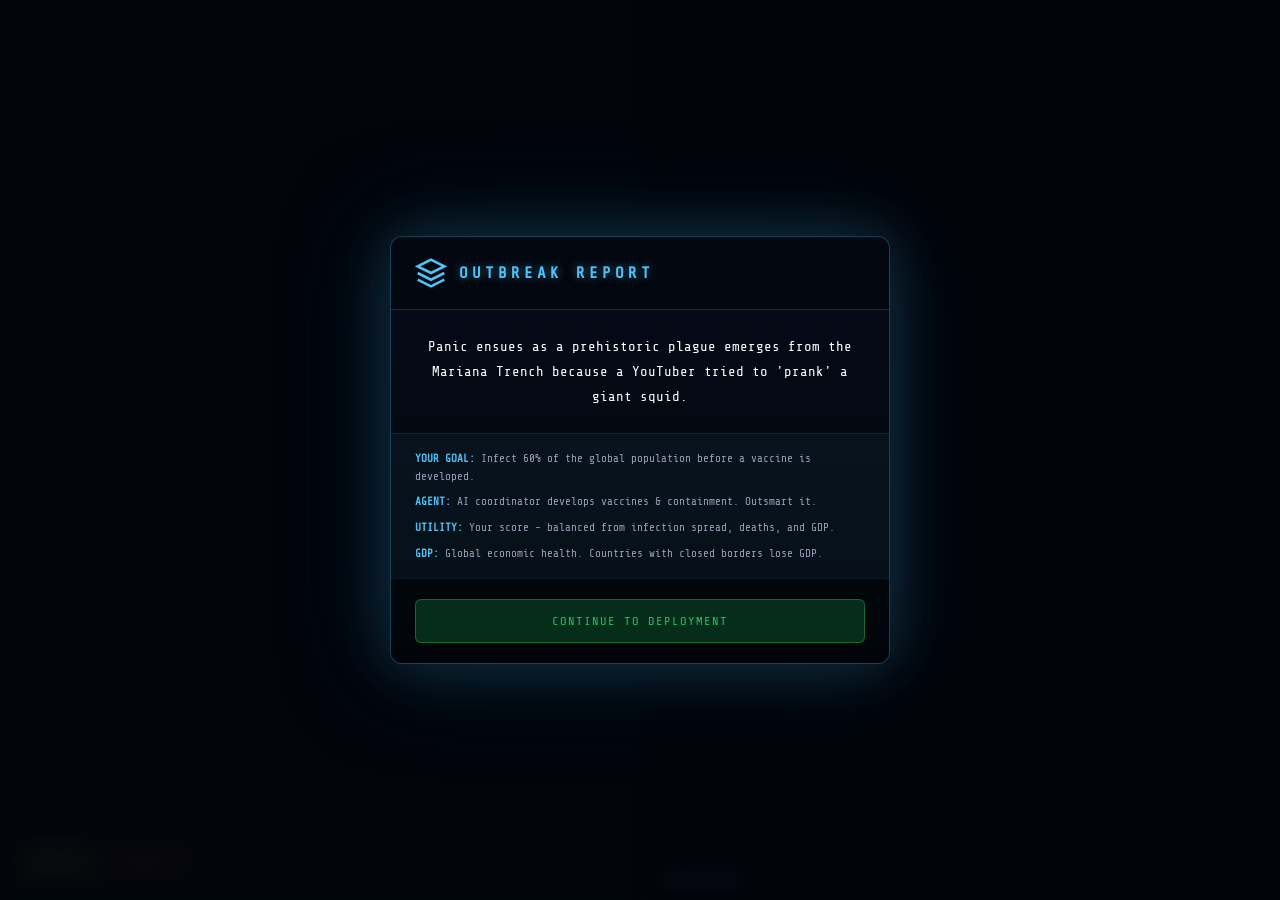
==== commit 9702aefd: "balance changes, color cahnges" ====
--- a/frontend/index.html
+++ b/frontend/index.html
@@ -64,21 +64,9 @@
 <body>
     <div id="viewDiv"></div>
 
-    <!-- Opening Screen Overlay -->
-    <div id="openingScreen" class="opening-overlay">
-        <div class="opening-content">
-            <h1 class="opening-title">PATHOGEN RESPONSE SYSTEM</h1>
-            <div class="country-selection">
-                <h2 class="selection-title">SELECT DEPLOYMENT ZONE</h2>
-                <div class="country-buttons" id="countryButtons">
-                    <!-- Buttons will be populated by JavaScript -->
-                </div>
-            </div>
-        </div>
-    </div>
-
     <!-- Simulation Controls (shown during simulation) -->
     <div id="simulationControls" style="position: fixed; bottom: 20px; left: 20px; z-index: 999; display: flex; gap: 10px;">
+
         <button id="pauseResumeBtn" style="background: rgba(234, 179, 8, 0.2); border: 1px solid #eab308; color: #eab308; padding: 10px 20px; font-family: monospace; font-size: 12px; cursor: pointer; border-radius: 4px;">
             PAUSE
         </button>
@@ -130,12 +118,47 @@
         </div>
 
         <div class="panel-footer">
-            <span>TICK: <span id="footer-tick">--</span></span>
+            <button id="virusShopBtn" style="background: rgba(168, 85, 247, 0.2); border: 1px solid #a855f7; color: #a855f7; padding: 4px 8px; font-family: monospace; font-size: 10px; cursor: pointer; border-radius: 4px; margin-right: 10px;">VIRUS SHOP</button>
+            <span>DAY: <span id="footer-day">--</span></span>
             <span>VAC: <span id="footer-vac">--</span></span>
             <span>EVO: <span id="footer-evo">--</span></span>
         </div>
+
     </div>
 
 
+    <!-- Virus Shop Popup -->
+    <div id="virusShopPopup" class="shop-overlay hidden">
+        <div class="shop-container">
+            <div class="shop-header">
+                <h2>VIRUS SHOP</h2>
+                <div class="shop-evo-display">EVO: <span id="shop-evo-value">--</span></div>
+                <button id="closeShopBtn">&times;</button>
+            </div>
+            <div class="shop-content">
+                <div class="shop-item">
+                    <div class="shop-item-info">
+                        <span class="shop-item-name">Virus Jump</span>
+                        <span class="shop-item-cost">25 EVO</span>
+                    </div>
+                    <div class="shop-item-action">
+                        <select id="jumpCountrySelect"></select>
+                        <button id="jumpBtn">JUMP</button>
+                    </div>
+                </div>
+                <div class="shop-item">
+                    <div class="shop-item-info">
+                        <span class="shop-item-name">Force Mutation</span>
+                        <span class="shop-item-cost">30 EVO</span>
+                    </div>
+                    <div class="shop-item-action">
+                        <button id="mutateBtn">MUTATE</button>
+                    </div>
+                </div>
+                <div id="shopResult" class="shop-result"></div>
+            </div>
+        </div>
+    </div>
+
 </body>
 </html>
--- a/frontend/style.css
+++ b/frontend/style.css
@@ -5,9 +5,10 @@
 }
 
 :root {
-    --bg-primary:   #0a0e1a;
-    --bg-panel:     #111827;
+    --bg-primary:   #0a0f1e;
+    --bg-panel:     #000000; /* #111827; */
     --border:       #1e2d45;
+    --accent-black: #000000;
     --accent-blue:  #3b82f6;
     --accent-red:   #ef4444;
     --accent-green: #22c55e;
@@ -35,7 +36,7 @@
 }
 
 #sidePanel {
-    width: 450px;
+    flex: 1;
     height: 100%;
     background: var(--bg-panel);
     border-left: 1px solid var(--border);
@@ -262,8 +263,8 @@
 
 .log-entry.active { border-left-color: var(--accent-blue); }
 .log-entry.virus { border-left-color: var(--accent-purple); }
-.log-tick { font-size: 16px; color: var(--accent-blue); letter-spacing: 1px; }
-.log-tick.virus { color: var(--accent-purple); }
+.log-day { font-size: 16px; color: var(--accent-blue); letter-spacing: 1px; }
+.log-day.virus { color: var(--accent-purple); }
 .log-thought { font-size: 14px; color: var(--text-primary); line-height: 1.5; white-space: pre-wrap; }
 .log-message { font-size: 14px; color: var(--text-primary); line-height: 1.5; }
 .log-actions { font-size: 14px; color: var(--accent-yellow); line-height: 1.6; margin-top: 4px; }
@@ -274,7 +275,7 @@
 .panel-footer {
     padding: 10px 20px;
     border-top: 1px solid var(--border);
-    font-size: 10px;
+    font-size: 12px;
     color: var(--text-muted);
     letter-spacing: 2px;
     display: flex;
@@ -296,10 +297,11 @@
     width: 100%;
     height: 100%;
     background: linear-gradient(180deg, 
-        #0a1628 0%, 
-        #0d2137 30%, 
-        #0f2847 60%, 
-        #062234 100%);
+        #02050a 0%, 
+        #040a15 30%, 
+        #060f20 60%, 
+        #010307 100%);
+
     z-index: 1000;
     display: flex;
     justify-content: center;
@@ -407,7 +409,8 @@
     left: 0;
     width: 100%;
     height: 100%;
-    background: rgba(10, 22, 40, 0.85);
+    background: rgba(2, 5, 10, 0.9);
+
     z-index: 1001;
     display: flex;
     justify-content: center;
@@ -423,8 +426,9 @@
 
 .story-popup-container {
     background: linear-gradient(180deg, 
-        rgba(13, 33, 55, 0.95) 0%, 
-        rgba(10, 22, 40, 0.98) 100%);
+        rgba(5, 12, 25, 0.98) 0%, 
+        rgba(2, 5, 10, 0.99) 100%);
+
     border: 1px solid rgba(79, 195, 247, 0.3);
     border-radius: 12px;
     box-shadow: 
@@ -448,7 +452,8 @@
     align-items: center;
     gap: 12px;
     padding: 20px 24px;
-    background: rgba(10, 30, 50, 0.5);
+    background: rgba(2, 5, 10, 0.6);
+
     border-bottom: 1px solid rgba(79, 195, 247, 0.2);
 }
 
@@ -540,7 +545,8 @@
     display: flex;
     gap: 12px;
     padding: 20px 24px;
-    background: rgba(10, 30, 50, 0.3);
+    background: rgba(2, 5, 10, 0.4);
+
     border-top: 1px solid rgba(79, 195, 247, 0.1);
 }
 
@@ -593,8 +599,159 @@
 }
 
 /* ========================================
+   VIRUS SHOP STYLES
+   ======================================== */
+
+.shop-overlay {
+    position: fixed;
+    top: 0;
+    left: 0;
+    width: 100%;
+    height: 100%;
+    background: rgba(2, 5, 10, 0.95);
+
+    z-index: 2000;
+    display: flex;
+    justify-content: center;
+    align-items: center;
+    backdrop-filter: blur(5px);
+}
+
+.shop-overlay.hidden {
+    display: none;
+}
+
+.shop-container {
+    background: var(--bg-panel);
+    border: 1px solid var(--accent-purple);
+    border-radius: 8px;
+    width: 400px;
+    max-width: 90%;
+    box-shadow: 0 0 30px rgba(168, 85, 247, 0.3);
+    overflow: hidden;
+}
+
+.shop-header {
+    padding: 16px 20px;
+    background: rgba(168, 85, 247, 0.1);
+    border-bottom: 1px solid var(--border);
+    display: flex;
+    justify-content: space-between;
+    align-items: center;
+}
+
+.shop-evo-display {
+    font-family: var(--font);
+    font-size: 14px;
+    color: var(--accent-purple);
+    letter-spacing: 1px;
+}
+
+.shop-header h2 {
+    font-family: var(--font);
+    font-size: 18px;
+    letter-spacing: 4px;
+    color: var(--accent-purple);
+    margin: 0;
+}
+
+
+#closeShopBtn {
+    background: none;
+    border: none;
+    color: var(--text-muted);
+    font-size: 24px;
+    cursor: pointer;
+}
+
+.shop-content {
+    padding: 20px;
+    display: flex;
+    flex-direction: column;
+    gap: 20px;
+}
+
+.shop-item {
+    display: flex;
+    justify-content: space-between;
+    align-items: center;
+    padding: 12px;
+    background: rgba(255, 255, 255, 0.05);
+    border: 1px solid var(--border);
+    border-radius: 4px;
+    gap: 10px;
+}
+
+.shop-item-info {
+    display: flex;
+    flex-direction: column;
+    gap: 4px;
+}
+
+.shop-item-name {
+    font-family: var(--font);
+    font-size: 14px;
+    color: var(--text-primary);
+}
+
+.shop-item-cost {
+    font-size: 11px;
+    color: var(--accent-purple);
+}
+
+.shop-item-action {
+    display: flex;
+    gap: 8px;
+}
+
+.shop-item-action select {
+    background: var(--bg-primary);
+    color: var(--text-primary);
+    border: 1px solid var(--border);
+    font-family: var(--font);
+    font-size: 11px;
+    padding: 4px;
+}
+
+.shop-item-action button {
+    background: var(--accent-purple);
+    color: white;
+    border: none;
+    font-family: var(--font);
+    font-size: 11px;
+    padding: 6px 12px;
+    cursor: pointer;
+    border-radius: 3px;
+}
+
+.shop-item-action button:hover {
+    filter: brightness(1.2);
+}
+
+.shop-result {
+    margin-top: 10px;
+    padding: 10px;
+    font-family: var(--font);
+    font-size: 12px;
+    text-align: center;
+    min-height: 40px;
+    border-radius: 4px;
+}
+
+.shop-result.success {
+    color: var(--accent-green);
+    background: rgba(34, 197, 94, 0.1);
+}
+
+.shop-result.error {
+    color: var(--accent-red);
+    background: rgba(239, 68, 68, 0.1);
+}
+
+/* ========================================
    SIMULATION CONTROLS
    ======================================== */
+
 
 .simulation-controls {
     position: fixed;
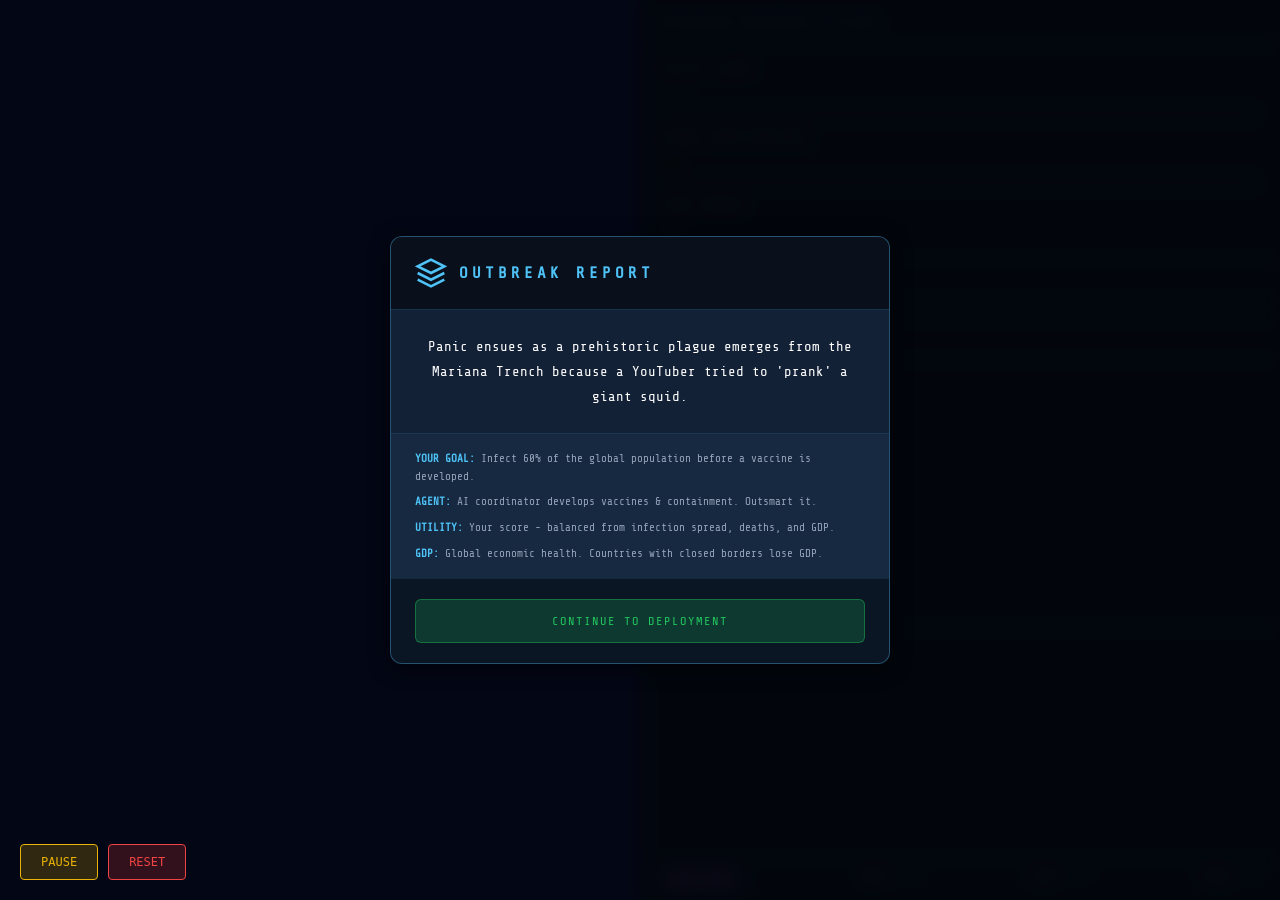
==== commit a879a122: "reset button sends you back to deployment pop up" ====
--- a/frontend/index.html
+++ b/frontend/index.html
@@ -65,15 +65,15 @@
     <div id="viewDiv"></div>
 
     <!-- Simulation Controls (shown during simulation) -->
-    <div id="simulationControls" style="position: fixed; bottom: 20px; left: 20px; z-index: 999; display: flex; gap: 10px;">
-
-        <button id="pauseResumeBtn" style="background: rgba(234, 179, 8, 0.2); border: 1px solid #eab308; color: #eab308; padding: 10px 20px; font-family: monospace; font-size: 12px; cursor: pointer; border-radius: 4px;">
+    <div id="simulationControls" style="position: fixed; bottom: 20px; left: 20px; z-index: 10000; display: flex; gap: 10px; pointer-events: auto;">
+        <button id="pauseResumeBtn" style="background: rgba(234, 179, 8, 0.2); border: 1px solid #eab308; color: #eab308; padding: 10px 20px; font-family: monospace; font-size: 12px; cursor: pointer; border-radius: 4px; position: relative; z-index: 10001;">
             PAUSE
         </button>
-        <button id="resetBtn" style="background: rgba(239, 68, 68, 0.2); border: 1px solid #ef4444; color: #ef4444; padding: 10px 20px; font-family: monospace; font-size: 12px; cursor: pointer; border-radius: 4px;">
+        <button id="resetBtn" style="background: rgba(239, 68, 68, 0.2); border: 1px solid #ef4444; color: #ef4444; padding: 10px 20px; font-family: monospace; font-size: 12px; cursor: pointer; border-radius: 4px; position: relative; z-index: 10001;">
             RESET
         </button>
     </div>
+
 
     <div id="sidePanel">
         <div class="panel-header">Pathogen Response System</div>
--- a/frontend/style.css
+++ b/frontend/style.css
@@ -5,8 +5,8 @@
 }
 
 :root {
-    --bg-primary:   #0a0f1e;
-    --bg-panel:     #000000; /* #111827; */
+    --bg-primary:   #191970;
+    --bg-panel:     #111827;
     --border:       #1e2d45;
     --accent-black: #000000;
     --accent-blue:  #3b82f6;
@@ -69,9 +69,9 @@
 }
 
 .stat-label {
-    font-size: 10px;
-    letter-spacing: 2px;
-    color: var(--text-muted);
+    font-size: 12px;
+    letter-spacing: 1px;
+    color: #94a3b8;
     text-transform: uppercase;
 }
 
@@ -179,9 +179,9 @@
 }
 
 .country-stat-label {
-    font-size: 10px;
+    font-size: 11px;
     letter-spacing: 1px;
-    color: var(--text-muted);
+    color: #94a3b8;
     text-transform: uppercase;
 }
 
@@ -236,9 +236,9 @@
 
 .log-header {
     padding: 12px 20px;
-    font-size: 12px;
-    letter-spacing: 2px;
-    color: var(--text-muted);
+    font-size: 14px;
+    letter-spacing: 1px;
+    color: #cbd5e1;
     text-transform: uppercase;
     border-bottom: 1px solid var(--border);
     flex-shrink: 0;
@@ -275,9 +275,9 @@
 .panel-footer {
     padding: 10px 20px;
     border-top: 1px solid var(--border);
-    font-size: 12px;
-    color: var(--text-muted);
-    letter-spacing: 2px;
+    font-size: 13px;
+    color: #94a3b8;
+    letter-spacing: 1px;
     display: flex;
     justify-content: space-between;
 }
@@ -296,17 +296,11 @@
     left: 0;
     width: 100%;
     height: 100%;
-    background: linear-gradient(180deg, 
-        #02050a 0%, 
-        #040a15 30%, 
-        #060f20 60%, 
-        #010307 100%);
-
+    background: #0a1628;
     z-index: 1000;
     display: flex;
     justify-content: center;
     align-items: center;
-    animation: oceanWave 8s ease-in-out infinite;
 }
 
 @keyframes oceanWave {
@@ -334,7 +328,6 @@
     letter-spacing: 6px;
     color: #4fc3f7;
     text-transform: uppercase;
-    text-shadow: 0 0 20px rgba(79, 195, 247, 0.5);
     margin: 0;
     text-align: center;
 }
@@ -425,16 +418,10 @@
 }
 
 .story-popup-container {
-    background: linear-gradient(180deg, 
-        rgba(5, 12, 25, 0.98) 0%, 
-        rgba(2, 5, 10, 0.99) 100%);
-
+    background: #132137;
     border: 1px solid rgba(79, 195, 247, 0.3);
     border-radius: 12px;
-    box-shadow: 
-        0 0 60px rgba(79, 195, 247, 0.2),
-        0 0 100px rgba(10, 30, 50, 0.8),
-        inset 0 1px 0 rgba(79, 195, 247, 0.1);
+    box-shadow: 0 4px 20px rgba(0, 0, 0, 0.5);
     max-width: 500px;
     width: 90%;
     padding: 0;
@@ -475,7 +462,6 @@
     color: #4fc3f7;
     text-transform: uppercase;
     margin: 0;
-    text-shadow: 0 0 10px rgba(79, 195, 247, 0.5);
 }
 
 .story-popup-location {
@@ -608,8 +594,7 @@
     left: 0;
     width: 100%;
     height: 100%;
-    background: rgba(2, 5, 10, 0.95);
-
+    background: #0a1628;
     z-index: 2000;
     display: flex;
     justify-content: center;
